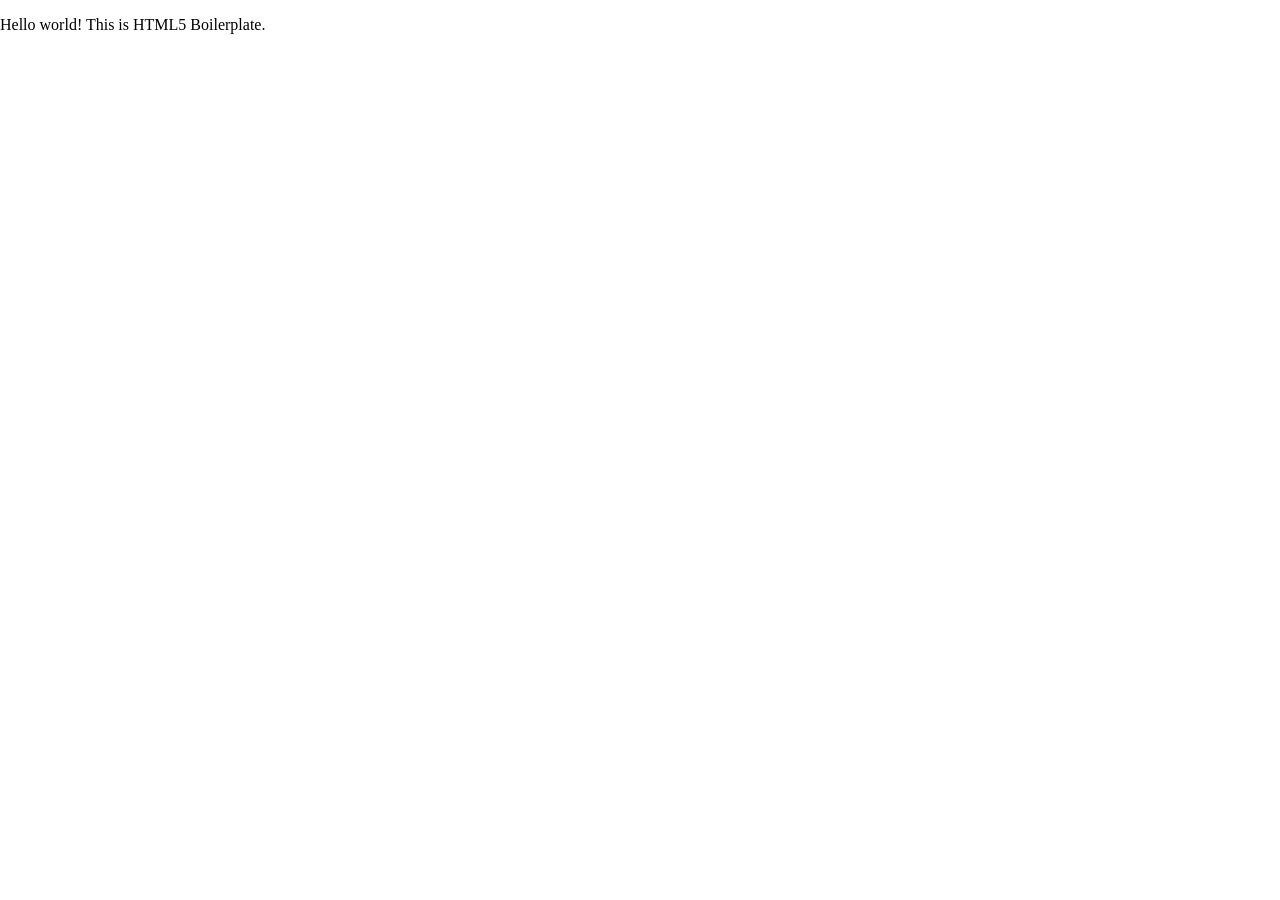
==== index.html @ 39479fb9 "Initial commit" ====
<!doctype html>
<html class="no-js" lang="">

<head>
  <meta charset="utf-8">
  <title></title>
  <meta name="description" content="">
  <meta name="viewport" content="width=device-width, initial-scale=1">

  <meta property="og:title" content="">
  <meta property="og:type" content="">
  <meta property="og:url" content="">
  <meta property="og:image" content="">

  <link rel="manifest" href="site.webmanifest">
  <link rel="apple-touch-icon" href="icon.png">
  <!-- Place favicon.ico in the root directory -->

  <link rel="stylesheet" href="css/normalize.css">
  <link rel="stylesheet" href="css/main.css">

  <meta name="theme-color" content="#fafafa">
</head>

<body>

  <!-- Add your site or application content here -->
  <p>Hello world! This is HTML5 Boilerplate.</p>
  <script src="js/vendor/modernizr-3.11.2.min.js"></script>
  <script src="js/plugins.js"></script>
  <script src="js/main.js"></script>

  <!-- Google Analytics: change UA-XXXXX-Y to be your site's ID. -->
  <script>
    window.ga = function () { ga.q.push(arguments) }; ga.q = []; ga.l = +new Date;
    ga('create', 'UA-XXXXX-Y', 'auto'); ga('set', 'anonymizeIp', true); ga('set', 'transport', 'beacon'); ga('send', 'pageview')
  </script>
  <script src="https://www.google-analytics.com/analytics.js" async></script>
</body>

</html>
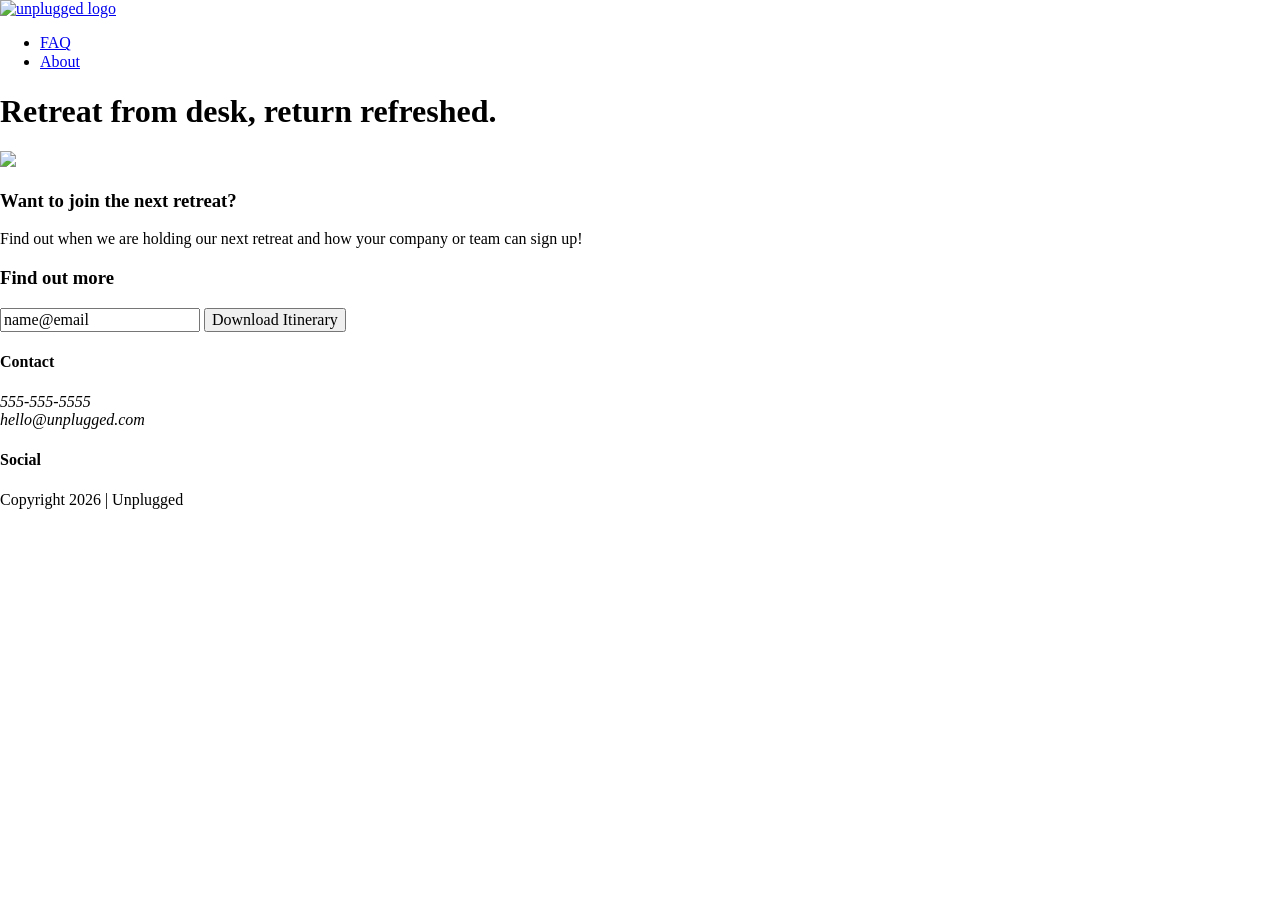
==== commit c5d14059: "added html for homepage and for header and footer of the faq and about site" ====
--- a/index.html
+++ b/index.html
@@ -3,7 +3,7 @@
 
 <head>
   <meta charset="utf-8">
-  <title></title>
+  <title>Unplugged!</title>
   <meta name="description" content="">
   <meta name="viewport" content="width=device-width, initial-scale=1">
 
@@ -25,7 +25,86 @@
 <body>
 
   <!-- Add your site or application content here -->
-  <p>Hello world! This is HTML5 Boilerplate.</p>
+  <header>
+    <div class="content-wrapper">
+      <a href="#"><img src="" alt="unplugged logo"></a>
+      <div class="header-divider">
+
+      </div>
+      <nav>
+        <ul>
+          <li><a href="faq/index.html" rel="noopener">FAQ</a>
+          </li>
+          <li><a href="about/index.html" rel="noopener">About</a>
+          </li>
+        </ul>
+      </nav>
+    </div>
+  </header>
+  <main>
+    <section class="hero">
+      <div class="content-wrapper">
+        <h1>Retreat from desk, return refreshed.</h1>
+        <!-- hero img -->
+        <img src="img/"> <!-- finish !!! -->
+
+        
+      </div>
+    </section>
+    <div class="info">
+          <!-- info about unplugged with symbols & background pic -->
+      <div>
+
+      </div>
+    </div>
+    <div class="reviews">
+          <!-- pic and text -->
+          
+    </div>
+    <aside>
+      <div class="content-wrapper">
+                  <!-- green section for newsletter sign-up -->
+        <div class="form-description">
+          <h3>Want to join the next retreat?</h3>
+          <p>
+            Find out when we are holding our next retreat and how your company or team can sign up!
+          </p>
+        </div>
+        <div class="form">
+          <h3>Find out more</h3>
+          <input type="text" name="name" value="name@email">
+          <input type="button" value="Download Itinerary">
+        </div>
+      </div>
+    </aside>
+  </main> <!-- main wrapper -->
+  <footer>
+    <div class="content-wrapper">
+      <div class="footer-content">
+        <div class="contact">
+          <h4>Contact</h4>
+          <address>
+            <p>555-555-5555<br>
+            hello@unplugged.com</p>
+          </address>
+        </div>
+        <div class="social">
+          <h4>Social</h4>
+          <div class="social-icons">
+            <p>
+              <a href="https://www.facebook.com/yoursite" target="_blank" rel="noopener">
+              </a>
+            </p>
+          </div>
+          <!-- other social links here -->
+        </div>
+      </div> <!-- footer content ends here -->
+      <div class="copyright">
+        <p>Copyright 2026 | Unplugged</p>
+      </div>
+    </div> <!-- footer content wrapper ends here -->
+  </footer>
+  
   <script src="js/vendor/modernizr-3.11.2.min.js"></script>
   <script src="js/plugins.js"></script>
   <script src="js/main.js"></script>
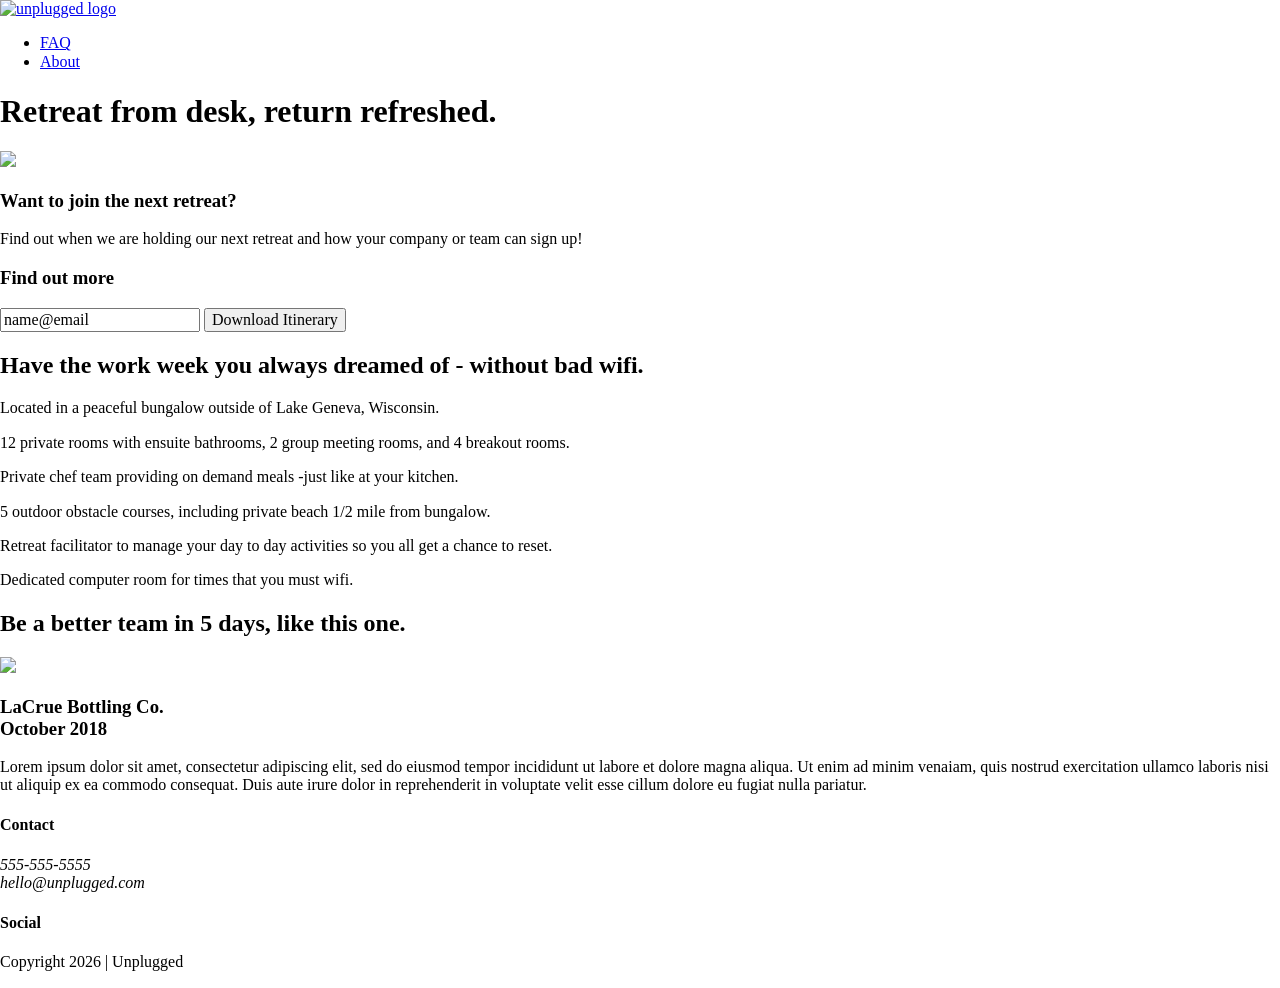
==== commit 307d2c48: "finished html and text of the homepage" ====
--- a/index.html
+++ b/index.html
@@ -77,6 +77,88 @@
         </div>
       </div>
     </aside>
+    <section>
+      <div class="content-wrapper">
+        <!-- add info / features content below -->
+        <h2>
+          Have the work week you always dreamed of - without bad wifi.
+        </h2>
+        <article> <!-- no 1 -->
+          <p class="fontawesome-icon">
+
+          </p>
+          <p class="feature-description">
+            Located in a peaceful bungalow outside of Lake Geneva, Wisconsin.
+          </p>
+        </article>
+        <article> <!-- no 2 -->
+          <p class="fontawesome-icon">
+
+          </p>
+          <p class="feature-description">
+            12 private rooms with ensuite bathrooms, 2 group meeting rooms,
+            and 4 breakout rooms.
+          </p>
+        </article>
+        <article> <!-- no 3 -->
+          <p class="fontawesome-icon">
+
+          </p>
+          <p class="feature-description">
+            Private chef team providing on demand meals -just like at your kitchen.
+          </p>
+        </article>
+        <article> <!-- no 4 -->
+          <p class="fontawesome-icon">
+
+          </p>
+          <p class="feature-description">
+            5 outdoor obstacle courses, including private beach 1/2 mile
+            from bungalow.
+          </p>
+        </article>
+        <article> <!-- no 5 -->
+          <p class="fontawesome-icon">
+
+          </p>
+          <p class="feature-description">
+            Retreat facilitator to manage your day to day activities
+            so you all get a chance to reset.
+          </p>
+        </article>
+        <article> <!-- no 6 -->
+          <p class="fontawesome-icon">
+
+          </p>
+          <p class="feature-description">
+            Dedicated computer room for times that you must wifi.
+          </p>
+        </article>
+      </div>
+    </section>
+    <section class="reviews">
+      <div class="content-wrapper">
+        <h2>
+          Be a better team in 5 days, like this one.
+        </h2>
+        <article>
+          <img src="bla">
+          <div>
+            <h3>
+              LaCrue Bottling Co. <br> October 2018
+            </h3>
+            <p>
+              Lorem ipsum dolor sit amet, consectetur adipiscing elit,
+              sed do eiusmod tempor incididunt ut labore et dolore magna aliqua.
+              Ut enim ad minim venaiam, quis nostrud exercitation
+              ullamco laboris nisi ut aliquip ex ea commodo consequat.
+              Duis aute irure dolor in reprehenderit in voluptate velit esse
+              cillum dolore eu fugiat nulla pariatur.
+            </p>
+          </div>
+        </article>
+      </div>
+    </section>
   </main> <!-- main wrapper -->
   <footer>
     <div class="content-wrapper">
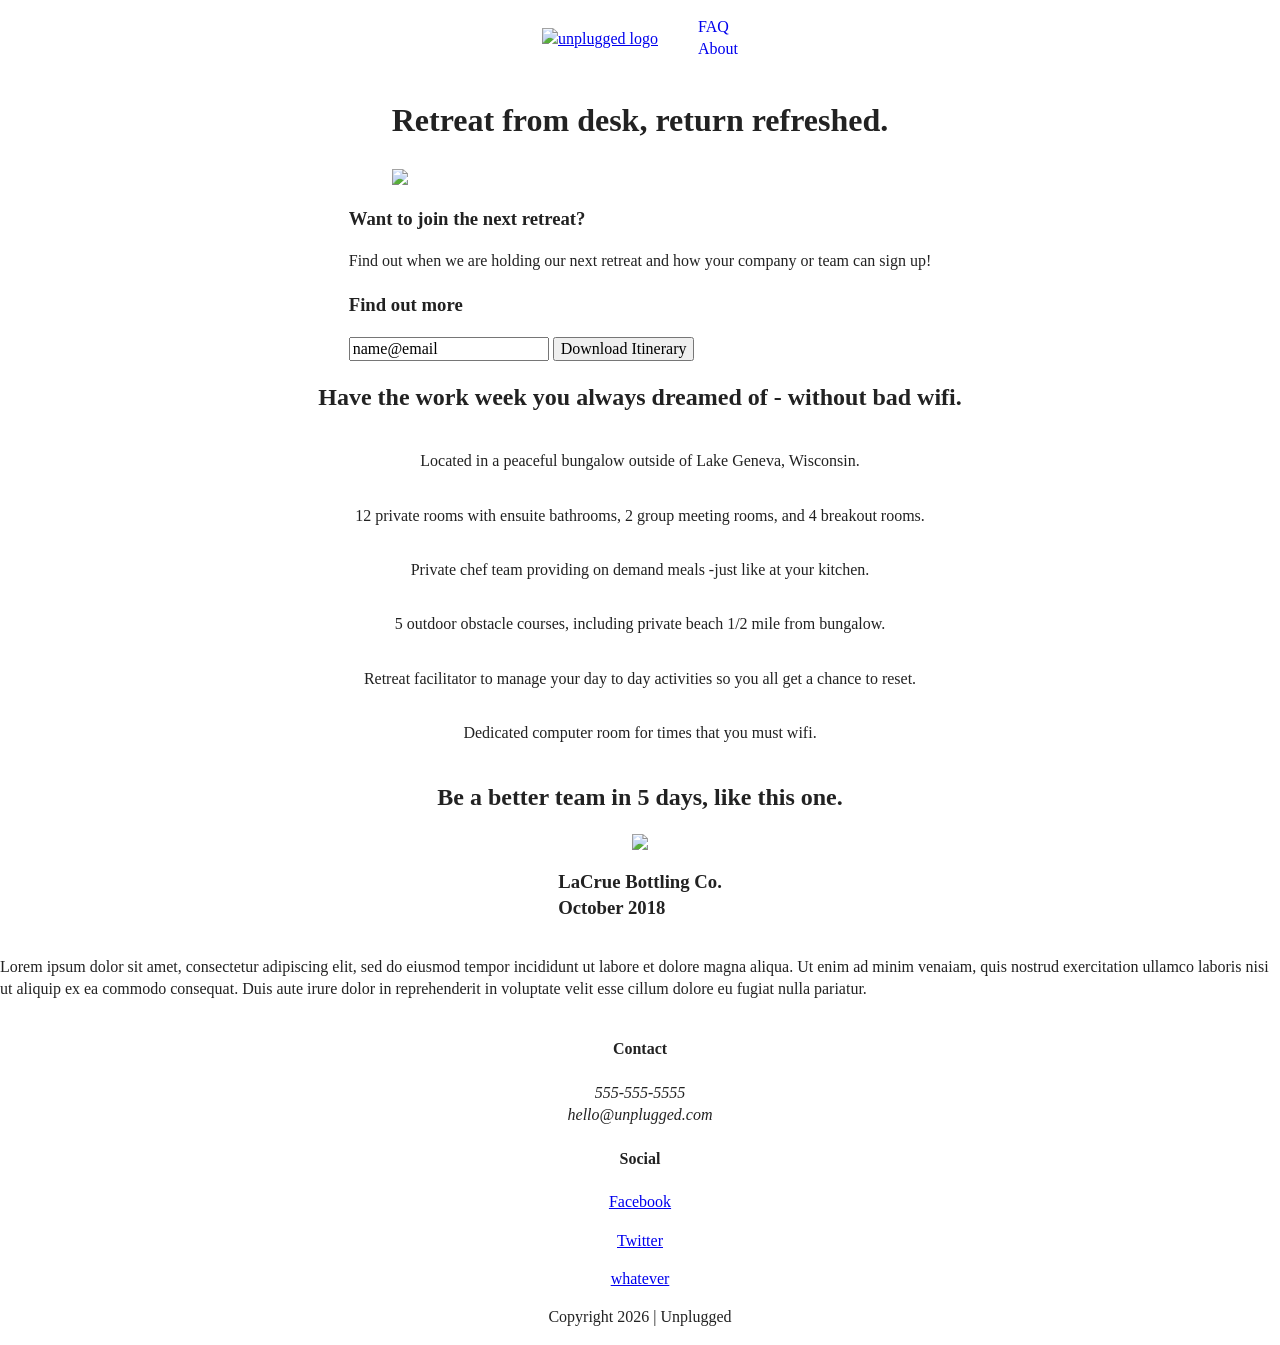
==== commit df491416: "Styled Layout with flexbox for homepage" ====
--- a/index.html
+++ b/index.html
@@ -48,19 +48,8 @@
         <!-- hero img -->
         <img src="img/"> <!-- finish !!! -->
 
-        
       </div>
     </section>
-    <div class="info">
-          <!-- info about unplugged with symbols & background pic -->
-      <div>
-
-      </div>
-    </div>
-    <div class="reviews">
-          <!-- pic and text -->
-          
-    </div>
     <aside>
       <div class="content-wrapper">
                   <!-- green section for newsletter sign-up -->
@@ -77,7 +66,7 @@
         </div>
       </div>
     </aside>
-    <section>
+    <section class="features">
       <div class="content-wrapper">
         <!-- add info / features content below -->
         <h2>
@@ -136,29 +125,23 @@
         </article>
       </div>
     </section>
-    <section class="reviews">
-      <div class="content-wrapper">
-        <h2>
-          Be a better team in 5 days, like this one.
-        </h2>
-        <article>
-          <img src="bla">
-          <div>
-            <h3>
-              LaCrue Bottling Co. <br> October 2018
-            </h3>
-            <p>
-              Lorem ipsum dolor sit amet, consectetur adipiscing elit,
-              sed do eiusmod tempor incididunt ut labore et dolore magna aliqua.
-              Ut enim ad minim venaiam, quis nostrud exercitation
-              ullamco laboris nisi ut aliquip ex ea commodo consequat.
-              Duis aute irure dolor in reprehenderit in voluptate velit esse
-              cillum dolore eu fugiat nulla pariatur.
-            </p>
-          </div>
-        </article>
-      </div>
-    </section>
+    <article class="reviews">
+      <h2>
+        Be a better team in 5 days, like this one.
+      </h2>
+      <img src="bla">
+      <h3>
+        LaCrue Bottling Co. <br> October 2018
+      </h3>
+      <p>
+        Lorem ipsum dolor sit amet, consectetur adipiscing elit,
+        sed do eiusmod tempor incididunt ut labore et dolore magna aliqua.
+        Ut enim ad minim venaiam, quis nostrud exercitation
+        ullamco laboris nisi ut aliquip ex ea commodo consequat.
+        Duis aute irure dolor in reprehenderit in voluptate velit esse
+        cillum dolore eu fugiat nulla pariatur.
+      </p>
+    </article>
   </main> <!-- main wrapper -->
   <footer>
     <div class="content-wrapper">
@@ -174,12 +157,14 @@
           <h4>Social</h4>
           <div class="social-icons">
             <p>
-              <a href="https://www.facebook.com/yoursite" target="_blank" rel="noopener">
-              </a>
+              <a href="https://www.facebook.com/yoursite" target="_blank" rel="noopener">Facebook</a>
             </p>
-          </div>
-          <!-- other social links here -->
-        </div>
+            </p>
+              <a href="https://www.twitter.com/yoursite" target="_blank" rel="noopener">Twitter</a>
+            </p>
+            <p>
+              <a href="https://whatever.com/yoursite" target="_blank" rel="noopener">whatever</a>
+            </p>
       </div> <!-- footer content ends here -->
       <div class="copyright">
         <p>Copyright 2026 | Unplugged</p>
--- a/css/main.css
+++ b/css/main.css
@@ -0,0 +1,351 @@
+/*! HTML5 Boilerplate v8.0.0 | MIT License | https://html5boilerplate.com/ */
+
+/* main.css 2.1.0 | MIT License | https://github.com/h5bp/main.css#readme */
+/*
+ * What follows is the result of much research on cross-browser styling.
+ * Credit left inline and big thanks to Nicolas Gallagher, Jonathan Neal,
+ * Kroc Camen, and the H5BP dev community and team.
+ */
+
+/* ==========================================================================
+   Base styles: opinionated defaults
+   ========================================================================== */
+
+html {
+  color: #222;
+  font-size: 1em;
+  line-height: 1.4;
+}
+
+/*
+ * Remove text-shadow in selection highlight:
+ * https://twitter.com/miketaylr/status/12228805301
+ *
+ * Vendor-prefixed and regular ::selection selectors cannot be combined:
+ * https://stackoverflow.com/a/16982510/7133471
+ *
+ * Customize the background color to match your design.
+ */
+
+::-moz-selection {
+  background: #b3d4fc;
+  text-shadow: none;
+}
+
+::selection {
+  background: #b3d4fc;
+  text-shadow: none;
+}
+
+/*
+ * A better looking default horizontal rule
+ */
+
+hr {
+  display: block;
+  height: 1px;
+  border: 0;
+  border-top: 1px solid #ccc;
+  margin: 1em 0;
+  padding: 0;
+}
+
+/*
+ * Remove the gap between audio, canvas, iframes,
+ * images, videos and the bottom of their containers:
+ * https://github.com/h5bp/html5-boilerplate/issues/440
+ */
+
+audio,
+canvas,
+iframe,
+img,
+svg,
+video {
+  vertical-align: middle;
+}
+
+/*
+ * Remove default fieldset styles.
+ */
+
+fieldset {
+  border: 0;
+  margin: 0;
+  padding: 0;
+}
+
+/*
+ * Allow only vertical resizing of textareas.
+ */
+
+textarea {
+  resize: vertical;
+}
+
+/* ==========================================================================
+   Author's custom styles
+   ========================================================================== */
+   
+/* ===== Base Header - Footer styles ==== */
+
+header {
+  display: flex;
+  justify-content: center;
+}
+
+footer {
+  display: flex;
+  flex-direction: column;
+  align-items: center;
+  text-align: center;
+}
+
+header .content-wrapper {
+  display: flex;
+  align-items:center;
+  flex-flow: row wrap;
+}
+
+/* ??? :
+header a .logo {
+  width: 100%;
+} */
+
+header nav ul{
+  justify-content: space-around;
+  list-style: none;
+ /* width: 100%; */
+}
+
+header nav ul li a{
+  text-decoration: none;
+}
+
+footer .social-icons {
+ flex-wrap: wrap;
+}
+
+footer social p {
+  justify-content: space-around;
+}
+
+/* ==== main styles ==== */
+
+.hero {
+  display: flex;
+  justify-content:  center;
+  align-items: center;
+}
+
+aside {
+  display: flex;
+  justify-content: center;
+  align-items: center;
+}
+
+.features .content-wrapper{
+  display: flex;
+  flex-direction: column;
+  align-items: center;
+}
+.features .features-items {
+  
+}
+
+.reviews {
+  display: flex;
+  flex-direction: column;
+  align-items: center;
+}
+
+.mission {
+
+}
+
+.contact-section {
+
+}
+
+faq {
+
+}
+
+faq .content-wrapper {
+
+}
+
+/* ==========================================================================
+   Helper classes
+   ========================================================================== */
+
+/*
+ * Hide visually and from screen readers
+ */
+
+.hidden,
+[hidden] {
+  display: none !important;
+}
+
+/*
+ * Hide only visually, but have it available for screen readers:
+ * https://snook.ca/archives/html_and_css/hiding-content-for-accessibility
+ *
+ * 1. For long content, line feeds are not interpreted as spaces and small width
+ *    causes content to wrap 1 word per line:
+ *    https://medium.com/@jessebeach/beware-smushed-off-screen-accessible-text-5952a4c2cbfe
+ */
+
+.sr-only {
+  border: 0;
+  clip: rect(0, 0, 0, 0);
+  height: 1px;
+  margin: -1px;
+  overflow: hidden;
+  padding: 0;
+  position: absolute;
+  white-space: nowrap;
+  width: 1px;
+  /* 1 */
+}
+
+/*
+ * Extends the .sr-only class to allow the element
+ * to be focusable when navigated to via the keyboard:
+ * https://www.drupal.org/node/897638
+ */
+
+.sr-only.focusable:active,
+.sr-only.focusable:focus {
+  clip: auto;
+  height: auto;
+  margin: 0;
+  overflow: visible;
+  position: static;
+  white-space: inherit;
+  width: auto;
+}
+
+/*
+ * Hide visually and from screen readers, but maintain layout
+ */
+
+.invisible {
+  visibility: hidden;
+}
+
+/*
+ * Clearfix: contain floats
+ *
+ * For modern browsers
+ * 1. The space content is one way to avoid an Opera bug when the
+ *    `contenteditable` attribute is included anywhere else in the document.
+ *    Otherwise it causes space to appear at the top and bottom of elements
+ *    that receive the `clearfix` class.
+ * 2. The use of `table` rather than `block` is only necessary if using
+ *    `:before` to contain the top-margins of child elements.
+ */
+
+.clearfix::before,
+.clearfix::after {
+  content: " ";
+  display: table;
+}
+
+.clearfix::after {
+  clear: both;
+}
+
+/* ==========================================================================
+   EXAMPLE Media Queries for Responsive Design.
+   These examples override the primary ('mobile first') styles.
+   Modify as content requires.
+   ========================================================================== */
+
+@media only screen and (min-width: 35em) {
+  /* Style adjustments for viewports that meet the condition */
+}
+
+@media print,
+  (-webkit-min-device-pixel-ratio: 1.25),
+  (min-resolution: 1.25dppx),
+  (min-resolution: 120dpi) {
+  /* Style adjustments for high resolution devices */
+}
+
+/* ==========================================================================
+   Print styles.
+   Inlined to avoid the additional HTTP request:
+   https://www.phpied.com/delay-loading-your-print-css/
+   ========================================================================== */
+
+@media print {
+  *,
+  *::before,
+  *::after {
+    background: #fff !important;
+    color: #000 !important;
+    /* Black prints faster */
+    box-shadow: none !important;
+    text-shadow: none !important;
+  }
+
+  a,
+  a:visited {
+    text-decoration: underline;
+  }
+
+  a[href]::after {
+    content: " (" attr(href) ")";
+  }
+
+  abbr[title]::after {
+    content: " (" attr(title) ")";
+  }
+
+  /*
+   * Don't show links that are fragment identifiers,
+   * or use the `javascript:` pseudo protocol
+   */
+  a[href^="#"]::after,
+  a[href^="javascript:"]::after {
+    content: "";
+  }
+
+  pre {
+    white-space: pre-wrap !important;
+  }
+
+  pre,
+  blockquote {
+    border: 1px solid #999;
+    page-break-inside: avoid;
+  }
+
+  /*
+   * Printing Tables:
+   * https://web.archive.org/web/20180815150934/http://css-discuss.incutio.com/wiki/Printing_Tables
+   */
+  thead {
+    display: table-header-group;
+  }
+
+  tr,
+  img {
+    page-break-inside: avoid;
+  }
+
+  p,
+  h2,
+  h3 {
+    orphans: 3;
+    widows: 3;
+  }
+
+  h2,
+  h3 {
+    page-break-after: avoid;
+  }
+}
+
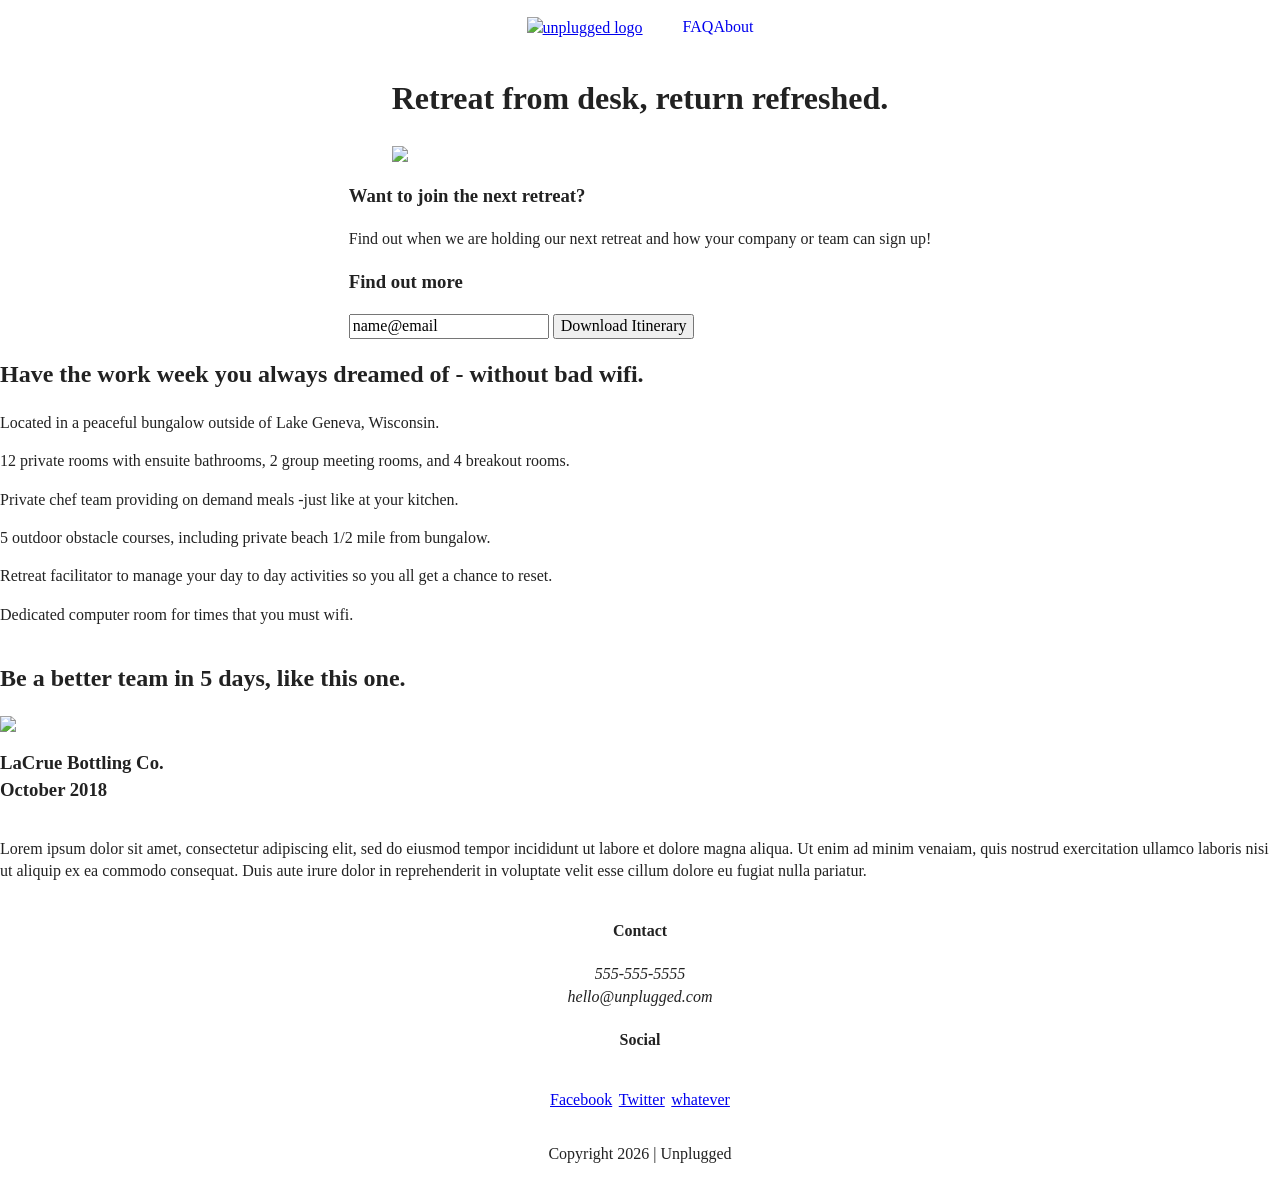
==== commit c4bbeadc: "finishes flexbox layout for about page and faq page, fixed footer nav" ====
--- a/index.html
+++ b/index.html
@@ -27,7 +27,7 @@
   <!-- Add your site or application content here -->
   <header>
     <div class="content-wrapper">
-      <a href="#"><img src="" alt="unplugged logo"></a>
+      <a class="logo" href="#"><img src="" alt="unplugged logo"></a>
       <div class="header-divider">
 
       </div>
--- a/css/main.css
+++ b/css/main.css
@@ -105,17 +105,13 @@
   display: flex;
   align-items:center;
   flex-flow: row wrap;
-}
-
-/* ??? :
-header a .logo {
-  width: 100%;
-} */
+  justify-content: center;
+}
 
 header nav ul{
+  display:flex;
   justify-content: space-around;
   list-style: none;
- /* width: 100%; */
 }
 
 header nav ul li a{
@@ -123,56 +119,79 @@
 }
 
 footer .social-icons {
- flex-wrap: wrap;
-}
-
-footer social p {
+  display: flex;
+  align-items: center;
   justify-content: space-around;
 }
 
-/* ==== main styles ==== */
+footer .social-icons p {
+  display: flex;
+  align-items: center;
+  justify-content: center;
+}
+
+/* ==== mobile styles ==== */
+
+/* Hero image part */
 
 .hero {
   display: flex;
   justify-content:  center;
-  align-items: center;
-}
+}
+
+/* Aside part */
 
 aside {
   display: flex;
   justify-content: center;
-  align-items: center;
-}
-
-.features .content-wrapper{
+}
+
+/* features part */
+
+.features {
   display: flex;
   flex-direction: column;
-  align-items: center;
-}
+}
+
 .features .features-items {
-  
-}
+  display: flex;
+  justify-content: center;
+  align-items: flex-start;
+  flex-flow: row wrap;
+}
+
+/* review part */
 
 .reviews {
   display: flex;
   flex-direction: column;
-  align-items: center;
-}
-
-.mission {
-
+}
+/* end: Homepage code */
+
+/* == = for about page = == */
+
+.mission{
+  display: flex;
+  justify-content: center;
 }
 
 .contact-section {
-
-}
-
-faq {
-
-}
-
-faq .content-wrapper {
-
+  display: flex;
+  justify-content: center;
+}
+
+/* == = for FAQ page = == */
+
+.answers {
+  display: flex;
+  justify-content: center;
+}
+
+.answers .content-wrapper {
+  display: flex;
+  justify-content: center;
+  align-items: flex-start;
+  flex-flow: row wrap;
 }
 
 /* ==========================================================================
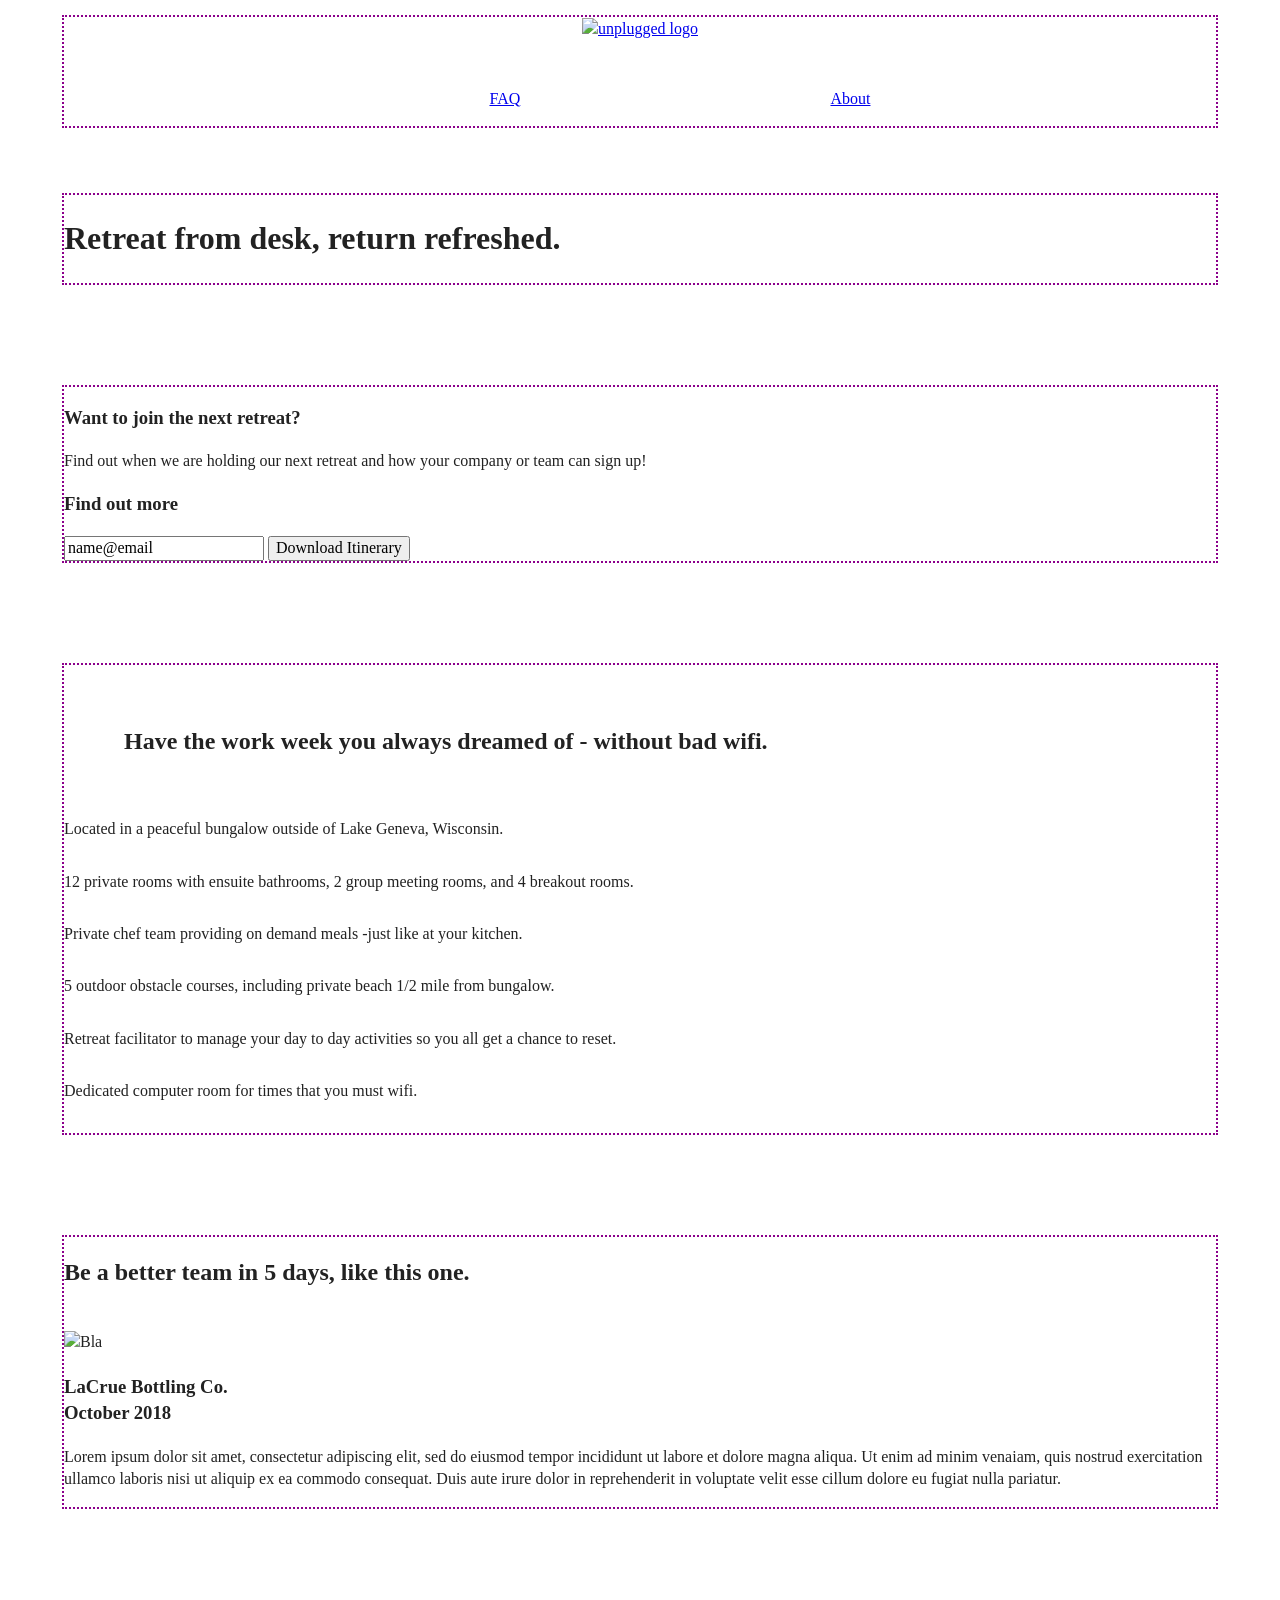
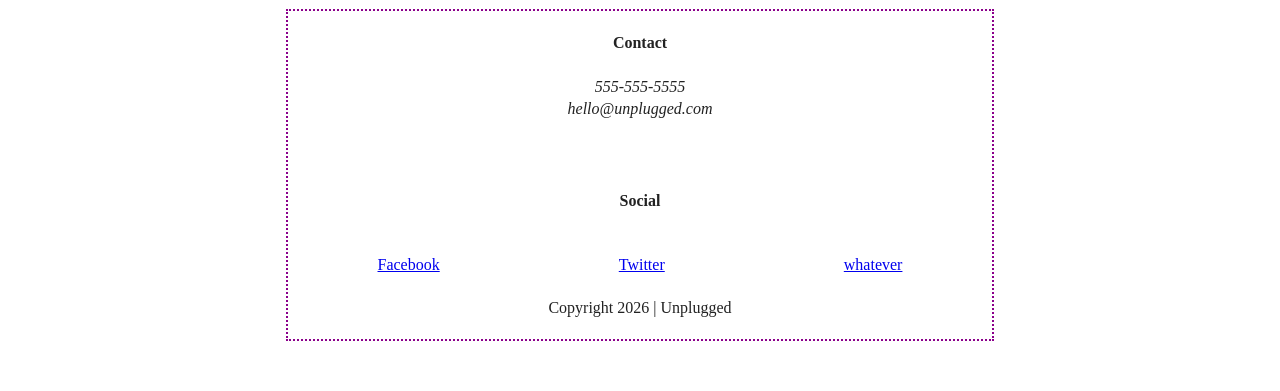
==== commit 16a85f43: "formatted the moblie layout" ====
--- a/index.html
+++ b/index.html
@@ -27,15 +27,15 @@
   <!-- Add your site or application content here -->
   <header>
     <div class="content-wrapper">
-      <a class="logo" href="#"><img src="" alt="unplugged logo"></a>
+        <a href="#"><img src="Bla" alt="unplugged logo"></a>
       <div class="header-divider">
-
+      
       </div>
       <nav>
         <ul>
-          <li><a href="faq/index.html" rel="noopener">FAQ</a>
+          <li><a href="faq/index.html">FAQ</a>
           </li>
-          <li><a href="about/index.html" rel="noopener">About</a>
+          <li><a href="about/index.html">About</a>
           </li>
         </ul>
       </nav>
@@ -45,9 +45,6 @@
     <section class="hero">
       <div class="content-wrapper">
         <h1>Retreat from desk, return refreshed.</h1>
-        <!-- hero img -->
-        <img src="img/"> <!-- finish !!! -->
-
       </div>
     </section>
     <aside>
@@ -72,76 +69,84 @@
         <h2>
           Have the work week you always dreamed of - without bad wifi.
         </h2>
-        <article> <!-- no 1 -->
-          <p class="fontawesome-icon">
+        <div class="feature-items">
+          <article> <!-- no 1 -->
+            <p class="fontawesome-icon">
 
-          </p>
-          <p class="feature-description">
-            Located in a peaceful bungalow outside of Lake Geneva, Wisconsin.
-          </p>
-        </article>
-        <article> <!-- no 2 -->
-          <p class="fontawesome-icon">
+            </p>
+            <p class="feature-description">
+              Located in a peaceful bungalow outside of Lake Geneva, Wisconsin.
+            </p>
+          </article>
+          <article> <!-- no 2 -->
+            <p class="fontawesome-icon">
 
-          </p>
-          <p class="feature-description">
-            12 private rooms with ensuite bathrooms, 2 group meeting rooms,
-            and 4 breakout rooms.
-          </p>
-        </article>
-        <article> <!-- no 3 -->
-          <p class="fontawesome-icon">
+            </p>
+            <p class="feature-description">
+              12 private rooms with ensuite bathrooms, 2 group meeting rooms,
+              and 4 breakout rooms.
+            </p>
+          </article>
+          <article> <!-- no 3 -->
+            <p class="fontawesome-icon">
 
-          </p>
-          <p class="feature-description">
-            Private chef team providing on demand meals -just like at your kitchen.
-          </p>
-        </article>
-        <article> <!-- no 4 -->
-          <p class="fontawesome-icon">
+            </p>
+            <p class="feature-description">
+              Private chef team providing on demand meals -just like at your kitchen.
+            </p>
+          </article>
+          <article> <!-- no 4 -->
+            <p class="fontawesome-icon">
 
-          </p>
-          <p class="feature-description">
-            5 outdoor obstacle courses, including private beach 1/2 mile
-            from bungalow.
-          </p>
-        </article>
-        <article> <!-- no 5 -->
-          <p class="fontawesome-icon">
+            </p>
+            <p class="feature-description">
+              5 outdoor obstacle courses, including private beach 1/2 mile
+              from bungalow.
+            </p>
+          </article>
+          <article> <!-- no 5 -->
+            <p class="fontawesome-icon">
 
-          </p>
-          <p class="feature-description">
-            Retreat facilitator to manage your day to day activities
-            so you all get a chance to reset.
-          </p>
-        </article>
-        <article> <!-- no 6 -->
-          <p class="fontawesome-icon">
+            </p>
+            <p class="feature-description">
+              Retreat facilitator to manage your day to day activities
+              so you all get a chance to reset.
+            </p>
+          </article>
+          <article> <!-- no 6 -->
+            <p class="fontawesome-icon">
 
-          </p>
-          <p class="feature-description">
-            Dedicated computer room for times that you must wifi.
-          </p>
+            </p>
+            <p class="feature-description">
+              Dedicated computer room for times that you must wifi.
+            </p>
+          </article>
+        </div>
+      </div>
+    </section>
+    <section class="reviews">
+      <div class="content-wrapper">
+        <h2>
+          Be a better team in 5 days, like this one.
+        </h2>
+        <article>
+          <div>
+            <img src="bla" alt="Bla">
+            <h3>
+              LaCrue Bottling Co. <br> October 2018
+            </h3>
+            <p>
+              Lorem ipsum dolor sit amet, consectetur adipiscing elit,
+              sed do eiusmod tempor incididunt ut labore et dolore magna aliqua.
+              Ut enim ad minim venaiam, quis nostrud exercitation
+              ullamco laboris nisi ut aliquip ex ea commodo consequat.
+              Duis aute irure dolor in reprehenderit in voluptate velit esse
+              cillum dolore eu fugiat nulla pariatur.
+            </p>
+          </div>
         </article>
       </div>
     </section>
-    <article class="reviews">
-      <h2>
-        Be a better team in 5 days, like this one.
-      </h2>
-      <img src="bla">
-      <h3>
-        LaCrue Bottling Co. <br> October 2018
-      </h3>
-      <p>
-        Lorem ipsum dolor sit amet, consectetur adipiscing elit,
-        sed do eiusmod tempor incididunt ut labore et dolore magna aliqua.
-        Ut enim ad minim venaiam, quis nostrud exercitation
-        ullamco laboris nisi ut aliquip ex ea commodo consequat.
-        Duis aute irure dolor in reprehenderit in voluptate velit esse
-        cillum dolore eu fugiat nulla pariatur.
-      </p>
-    </article>
   </main> <!-- main wrapper -->
   <footer>
     <div class="content-wrapper">
@@ -157,13 +162,13 @@
           <h4>Social</h4>
           <div class="social-icons">
             <p>
-              <a href="https://www.facebook.com/yoursite" target="_blank" rel="noopener">Facebook</a>
-            </p>
-            </p>
-              <a href="https://www.twitter.com/yoursite" target="_blank" rel="noopener">Twitter</a>
+              <a href="https://www.facebook.com/yoursite" target="_blank">Facebook</a>
             </p>
             <p>
-              <a href="https://whatever.com/yoursite" target="_blank" rel="noopener">whatever</a>
+              <a href="https://www.twitter.com/yoursite" target="_blank">Twitter</a>
+            </p>
+            <p>
+              <a href="https://whatever.com/yoursite" target="_blank">whatever</a>
             </p>
       </div> <!-- footer content ends here -->
       <div class="copyright">
@@ -184,4 +189,4 @@
   <script src="https://www.google-analytics.com/analytics.js" async></script>
 </body>
 
-</html>
+</html>
--- a/css/main.css
+++ b/css/main.css
@@ -87,11 +87,19 @@
    Author's custom styles
    ========================================================================== */
    
+.content-wrapper {
+  border: darkmagenta, dotted, 2px;
+  width: 90%;
+  /*display: flex;*/
+  margin: 50px 0;
+}
+
 /* ===== Base Header - Footer styles ==== */
 
 header {
   display: flex;
   justify-content: center;
+  padding: 15px 0;
 }
 
 footer {
@@ -106,17 +114,48 @@
   align-items:center;
   flex-flow: row wrap;
   justify-content: center;
+  margin: 0;
+ /* width: 60%; */
+}
+
+footer .content-wrapper{
+  width: 55%;
+}
+
+.header-divider {
+  width: 100%;
+  height: 1px;
+  margin: 10px 0 20px 0;
+} 
+
+footer p {
+  margin: 0;
+}
+
+/*address p {
+  padding-bottom: 50px;
+}
+
+.contact h4 {
+  padding-bottom: 20px;
+  padding-top: 20px;
+}*/
+
+header nav {
+  width: 60%;
 }
 
 header nav ul{
   display:flex;
   justify-content: space-around;
   list-style: none;
-}
-
-header nav ul li a{
+  width: 100%;
+}
+
+/*header nav ul li a{
   text-decoration: none;
-}
+  margin: 0;
+} */
 
 footer .social-icons {
   display: flex;
@@ -124,12 +163,25 @@
   justify-content: space-around;
 }
 
+footer .contact {
+  margin-bottom: 50px;
+}
+
 footer .social-icons p {
   display: flex;
   align-items: center;
   justify-content: center;
 }
 
+.social h4 {
+  padding-bottom: 20px;
+  padding-top: 20px;
+}
+
+footer .copyright {
+  margin: 20px 0;
+}
+
 /* ==== mobile styles ==== */
 
 /* Hero image part */
@@ -150,7 +202,22 @@
 
 .features {
   display: flex;
-  flex-direction: column;
+  justify-content: center;
+}
+
+.features h2{
+  margin-bottom: 60px;
+  margin: 60px;
+}
+
+.features article{
+  margin: 30px 0;
+  width: 63%;
+  margin: 30px 0;
+}
+
+.features p{
+  margin: 0;
 }
 
 .features .features-items {
@@ -164,8 +231,18 @@
 
 .reviews {
   display: flex;
-  flex-direction: column;
-}
+  justify-content: center;
+}
+
+.reviews h2 {
+  margin-bottom: 40px;
+}
+
+.reviews h3 {
+  width: 55%;
+  margin: 20px 0;
+}
+
 /* end: Homepage code */
 
 /* == = for about page = == */
@@ -178,6 +255,10 @@
 .contact-section {
   display: flex;
   justify-content: center;
+}
+
+.contact-content {
+  margin: 0;
 }
 
 /* == = for FAQ page = == */
@@ -192,6 +273,15 @@
   justify-content: center;
   align-items: flex-start;
   flex-flow: row wrap;
+  margin: 50px 0 0 0;
+}
+
+.answers h2 {
+  margin-bottom: 40px;
+}
+
+.answers-content {
+  margin-bottom: 50px;;
 }
 
 /* ==========================================================================
@@ -366,5 +456,4 @@
   h3 {
     page-break-after: avoid;
   }
-}
-
+}
